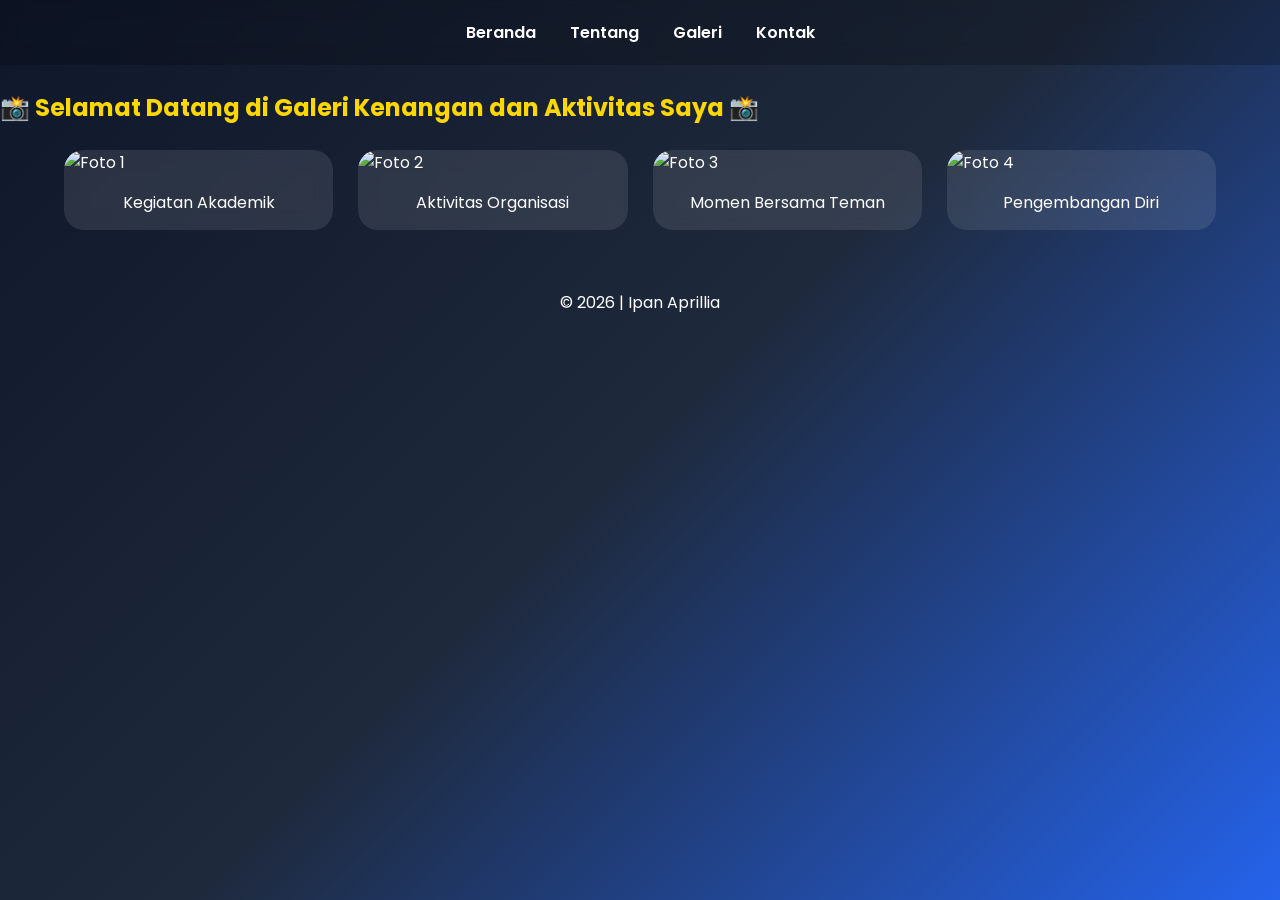
==== galeri.html @ f1b147aa "Update galeri.html" ====
<!DOCTYPE html>
<html lang="id">
<head>
<meta charset="UTF-8">
<meta name="viewport" content="width=device-width, initial-scale=1.0">

<title>Galeri Saya</title>

<link href="https://fonts.googleapis.com/css2?family=Poppins:wght@300;400;600;700&display=swap" rel="stylesheet">

<style>

*{
    margin:0;
    padding:0;
    box-sizing:border-box;
    font-family:'Poppins',sans-serif;
}

body{
    background:linear-gradient(135deg,#0f172a,#1e293b,#2563eb);
    color:white;
    min-height:100vh;
}

nav{
    text-align:center;
    padding:20px;
    background:rgba(0,0,0,0.2);
    backdrop-filter:blur(10px);
}

nav a{
    color:white;
    text-decoration:none;
    margin:0 15px;
    font-weight:600;
}

nav a:hover{
    color:#ffd700;
}

.running-text{
    overflow:hidden;
    white-space:nowrap;
    margin:25px 0;
}

.running-text h2{
    display:inline-block;
    animation:jalan 15s linear infinite;
    color:#ffd700;
}

@keyframes jalan{
    from{
        transform:translateX(100%);
    }
    to{
        transform:translateX(-100%);
    }
}

.container{
    width:90%;
    max-width:1200px;
    margin:auto;
}

.gallery{
    display:grid;
    grid-template-columns:repeat(auto-fit,minmax(250px,1fr));
    gap:25px;
    padding-bottom:40px;
}

.card{
    overflow:hidden;
    border-radius:20px;
    background:rgba(255,255,255,0.1);
    backdrop-filter:blur(10px);
    animation:muncul 1s ease;
    transition:0.5s;
}

.card:hover{
    transform:translateY(-10px);
}

.card img{
    width:100%;
    height:320px;
    object-fit:cover;
    transition:0.5s;
}

.card img:hover{
    transform:scale(1.1);
}

.card p{
    text-align:center;
    padding:15px;
}

@keyframes muncul{
    from{
        opacity:0;
        transform:translateY(50px);
    }
    to{
        opacity:1;
        transform:translateY(0);
    }
}

footer{
    text-align:center;
    padding:20px;
}

</style>
</head>

<body>

<nav>
<a href="index.html">Beranda</a>
<a href="tentang.html">Tentang</a>
<a href="galeri.html">Galeri</a>
<a href="kontak.html">Kontak</a>
</nav>

<div class="running-text">
<h2>📸 Selamat Datang di Galeri Kenangan dan Aktivitas Saya 📸</h2>
</div>

<div class="container">

<div class="gallery">

<div class="card">
<img src="foto1.jpg" alt="Foto 1">
<p>Kegiatan Akademik</p>
</div>

<div class="card">
<img src="foto2.jpg" alt="Foto 2">
<p>Aktivitas Organisasi</p>
</div>

<div class="card">
<img src="foto3.jpg" alt="Foto 3">
<p>Momen Bersama Teman</p>
</div>

<div class="card">
<img src="foto4.jpg" alt="Foto 4">
<p>Pengembangan Diri</p>
</div>

</div>

</div>

<footer>
© 2026 | Ipan Aprillia
</footer>

</body>
</html>
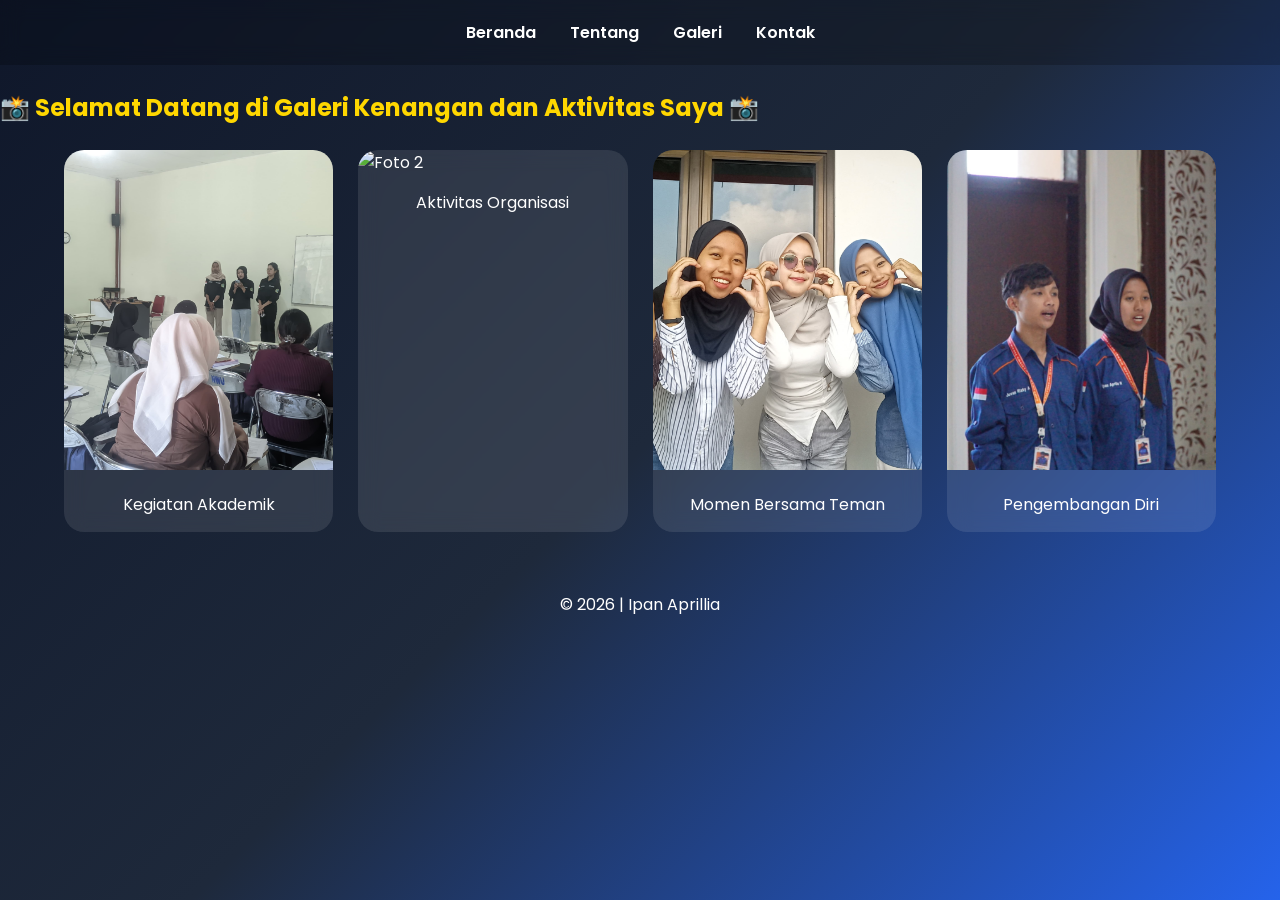
==== commit 23e493d6: "Update galeri.html" ====
--- a/galeri.html
+++ b/galeri.html
@@ -141,22 +141,22 @@
 <div class="gallery">
 
 <div class="card">
-<img src="foto1.jpg" alt="Foto 1">
+<img src="foto1.jpeg" alt="Foto 1">
 <p>Kegiatan Akademik</p>
 </div>
 
 <div class="card">
-<img src="foto2.jpg" alt="Foto 2">
+<img src="foto2.jpeg" alt="Foto 2">
 <p>Aktivitas Organisasi</p>
 </div>
 
 <div class="card">
-<img src="foto3.jpg" alt="Foto 3">
+<img src="foto3.jpeg" alt="Foto 3">
 <p>Momen Bersama Teman</p>
 </div>
 
 <div class="card">
-<img src="foto4.jpg" alt="Foto 4">
+<img src="foto4.jpeg" alt="Foto 4">
 <p>Pengembangan Diri</p>
 </div>
 
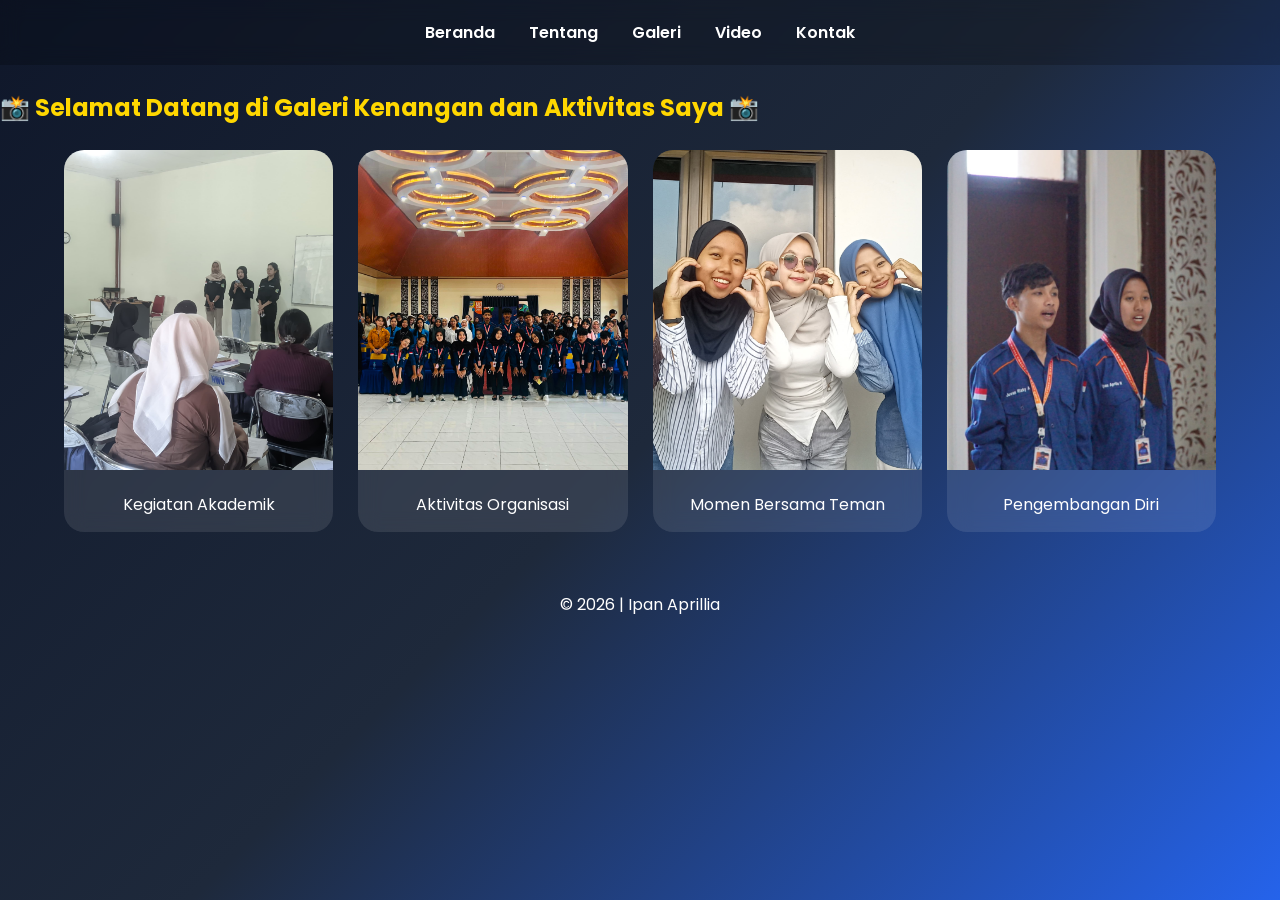
==== commit 606d3e16: "Update galeri.html" ====
--- a/galeri.html
+++ b/galeri.html
@@ -129,6 +129,7 @@
 <a href="index.html">Beranda</a>
 <a href="tentang.html">Tentang</a>
 <a href="galeri.html">Galeri</a>
+<a href="video.html">Video</a>
 <a href="kontak.html">Kontak</a>
 </nav>
 
@@ -141,22 +142,22 @@
 <div class="gallery">
 
 <div class="card">
-<img src="foto1.jpeg" alt="Foto 1">
+<img src="./foto1.jpeg" alt="Foto 1">
 <p>Kegiatan Akademik</p>
 </div>
 
 <div class="card">
-<img src="foto2.jpeg" alt="Foto 2">
+<img src="./foto2.jpeg" alt="Foto 2">
 <p>Aktivitas Organisasi</p>
 </div>
 
 <div class="card">
-<img src="foto3.jpeg" alt="Foto 3">
+<img src="./foto3.jpeg" alt="Foto 3">
 <p>Momen Bersama Teman</p>
 </div>
 
 <div class="card">
-<img src="foto4.jpeg" alt="Foto 4">
+<img src="./foto4.jpeg" alt="Foto 4">
 <p>Pengembangan Diri</p>
 </div>
 
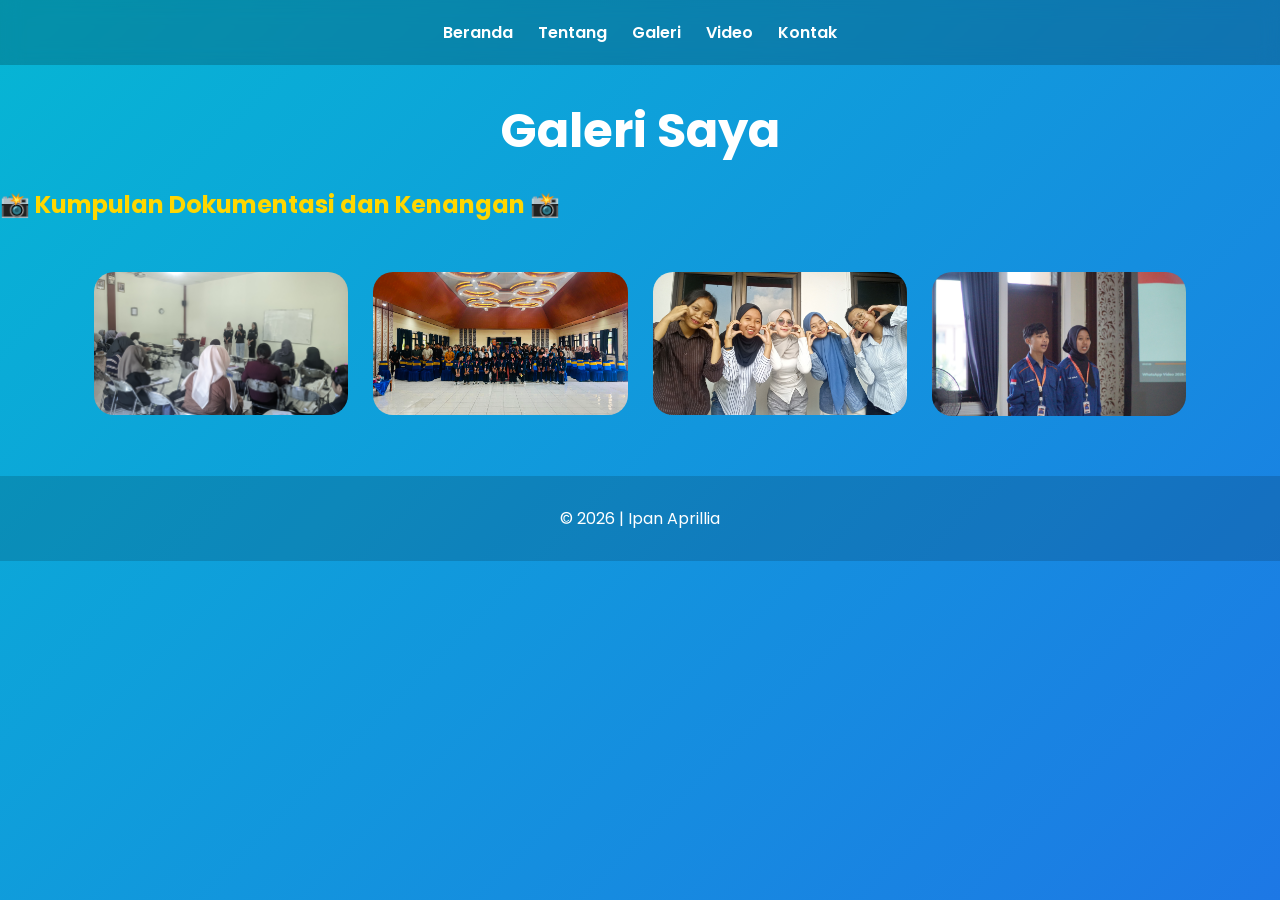
==== commit 84cf71c1: "Update galeri.html" ====
--- a/galeri.html
+++ b/galeri.html
@@ -3,127 +3,14 @@
 <head>
 <meta charset="UTF-8">
 <meta name="viewport" content="width=device-width, initial-scale=1.0">
+<title>Galeri</title>
 
-<title>Galeri Saya</title>
+<link rel="stylesheet" href="style.css">
 
-<link href="https://fonts.googleapis.com/css2?family=Poppins:wght@300;400;600;700&display=swap" rel="stylesheet">
+</head>
+<body>
 
-<style>
-
-*{
-    margin:0;
-    padding:0;
-    box-sizing:border-box;
-    font-family:'Poppins',sans-serif;
-}
-
-body{
-    background:linear-gradient(135deg,#0f172a,#1e293b,#2563eb);
-    color:white;
-    min-height:100vh;
-}
-
-nav{
-    text-align:center;
-    padding:20px;
-    background:rgba(0,0,0,0.2);
-    backdrop-filter:blur(10px);
-}
-
-nav a{
-    color:white;
-    text-decoration:none;
-    margin:0 15px;
-    font-weight:600;
-}
-
-nav a:hover{
-    color:#ffd700;
-}
-
-.running-text{
-    overflow:hidden;
-    white-space:nowrap;
-    margin:25px 0;
-}
-
-.running-text h2{
-    display:inline-block;
-    animation:jalan 15s linear infinite;
-    color:#ffd700;
-}
-
-@keyframes jalan{
-    from{
-        transform:translateX(100%);
-    }
-    to{
-        transform:translateX(-100%);
-    }
-}
-
-.container{
-    width:90%;
-    max-width:1200px;
-    margin:auto;
-}
-
-.gallery{
-    display:grid;
-    grid-template-columns:repeat(auto-fit,minmax(250px,1fr));
-    gap:25px;
-    padding-bottom:40px;
-}
-
-.card{
-    overflow:hidden;
-    border-radius:20px;
-    background:rgba(255,255,255,0.1);
-    backdrop-filter:blur(10px);
-    animation:muncul 1s ease;
-    transition:0.5s;
-}
-
-.card:hover{
-    transform:translateY(-10px);
-}
-
-.card img{
-    width:100%;
-    height:320px;
-    object-fit:cover;
-    transition:0.5s;
-}
-
-.card img:hover{
-    transform:scale(1.1);
-}
-
-.card p{
-    text-align:center;
-    padding:15px;
-}
-
-@keyframes muncul{
-    from{
-        opacity:0;
-        transform:translateY(50px);
-    }
-    to{
-        opacity:1;
-        transform:translateY(0);
-    }
-}
-
-footer{
-    text-align:center;
-    padding:20px;
-}
-
-</style>
-</head>
-
-<body>
+<div class="stars"></div>
 
 <nav>
 <a href="index.html">Beranda</a>
@@ -133,35 +20,18 @@
 <a href="kontak.html">Kontak</a>
 </nav>
 
-<div class="running-text">
-<h2>📸 Selamat Datang di Galeri Kenangan dan Aktivitas Saya 📸</h2>
+<h1>Galeri Saya</h1>
+
+<div class="marquee">
+<h2>📸 Kumpulan Dokumentasi dan Kenangan 📸</h2>
 </div>
-
-<div class="container">
 
 <div class="gallery">
 
-<div class="card">
-<img src="./foto1.jpeg" alt="Foto 1">
-<p>Kegiatan Akademik</p>
-</div>
-
-<div class="card">
-<img src="./foto2.jpeg" alt="Foto 2">
-<p>Aktivitas Organisasi</p>
-</div>
-
-<div class="card">
-<img src="./foto3.jpeg" alt="Foto 3">
-<p>Momen Bersama Teman</p>
-</div>
-
-<div class="card">
-<img src="./foto4.jpeg" alt="Foto 4">
-<p>Pengembangan Diri</p>
-</div>
-
-</div>
+<img src="foto1.jpeg">
+<img src="foto2.jpeg">
+<img src="foto3.jpeg">
+<img src="foto4.jpeg">
 
 </div>
 
--- a/style.css
+++ b/style.css
@@ -0,0 +1,299 @@
+/* ========================= */
+/* STYLE WEBSITE PORTOFOLIO */
+/* ========================= */
+
+@import url('https://fonts.googleapis.com/css2?family=Poppins:wght@300;400;500;600;700&display=swap');
+
+*{
+margin:0;
+padding:0;
+box-sizing:border-box;
+font-family:'Poppins',sans-serif;
+}
+
+body{
+min-height:100vh;
+color:white;
+background:linear-gradient(
+-45deg,
+#0f172a,
+#1e293b,
+#2563eb,
+#06b6d4
+);
+background-size:400% 400%;
+animation:bgMove 12s ease infinite;
+}
+
+/* Background bergerak */
+
+@keyframes bgMove{
+0%{
+background-position:0% 50%;
+}
+
+```
+50%{
+    background-position:100% 50%;
+}
+
+100%{
+    background-position:0% 50%;
+}
+```
+
+}
+
+/* Navigasi */
+
+nav{
+display:flex;
+justify-content:center;
+align-items:center;
+gap:25px;
+padding:20px;
+background:rgba(0,0,0,0.2);
+backdrop-filter:blur(10px);
+position:sticky;
+top:0;
+z-index:999;
+}
+
+nav a{
+color:white;
+text-decoration:none;
+font-weight:600;
+position:relative;
+transition:0.3s;
+}
+
+nav a:hover
+
+nav a::after{
+content:'';
+position:absolute;
+width:0;
+height:3px;
+left:0;
+bottom:-5px;
+background:#ffd700;
+transition:0.4s;
+}
+
+nav a:hover::after{
+width:100%;
+}
+
+/* Judul */
+
+h1{
+text-align:center;
+margin-top:30px;
+font-size:3rem;
+animation:glow 2s infinite alternate;
+}
+
+@keyframes glow{
+from{
+text-shadow:0 0 10px white;
+}
+
+```
+to{
+    text-shadow:
+    0 0 15px #ffd700,
+    0 0 25px #ffd700;
+}
+```
+
+}
+
+h2{
+text-align:center;
+}
+
+/* Paragraf */
+
+p{
+line-height:1.8;
+}
+
+/* Card */
+
+.card{
+background:rgba(255,255,255,0.12);
+backdrop-filter:blur(15px);
+border-radius:20px;
+padding:25px;
+margin:20px;
+transition:0.4s;
+box-shadow:0 0 15px rgba(255,255,255,0.1);
+}
+
+.card:hover{
+transform:translateY(-10px);
+box-shadow:0 0 30px rgba(255,255,255,0.4);
+}
+
+/* Gambar */
+
+img{
+max-width:100%;
+border-radius:20px;
+transition:0.5s;
+}
+
+img:hover{
+transform:scale(1.05);
+}
+
+/* Galeri */
+
+.gallery{
+width:90%;
+margin:auto;
+display:grid;
+grid-template-columns:repeat(auto-fit,minmax(250px,1fr));
+gap:25px;
+padding:30px;
+}
+
+/* Video */
+
+video{
+width:100%;
+border-radius:20px;
+box-shadow:0 0 25px rgba(255,255,255,0.3);
+}
+
+/* Tombol */
+
+button,
+.btn{
+background:white;
+color:#1e3a8a;
+border:none;
+padding:12px 25px;
+border-radius:30px;
+cursor:pointer;
+font-weight:bold;
+transition:0.4s;
+text-decoration:none;
+display:inline-block;
+}
+
+button:hover,
+.btn:hover{
+transform:translateY(-5px);
+box-shadow:0 0 20px white;
+}
+
+/* Running Text */
+
+.marquee{
+overflow:hidden;
+white-space:nowrap;
+margin:20px 0;
+}
+
+.marquee h2{
+display:inline-block;
+color:#ffd700;
+animation:jalan 15s linear infinite;
+}
+
+@keyframes jalan{
+from{
+transform:translateX(100%);
+}
+
+```
+to{
+    transform:translateX(-100%);
+}
+```
+
+}
+
+/* Efek muncul */
+
+.fade-in{
+animation:fadeIn 1.5s ease;
+}
+
+@keyframes fadeIn{
+from{
+opacity:0;
+transform:translateY(40px);
+}
+
+```
+to{
+    opacity:1;
+    transform:translateY(0);
+}
+```
+
+}
+
+/* Jam Digital */
+
+#jam{
+position:fixed;
+top:20px;
+right:20px;
+background:rgba(255,255,255,0.15);
+backdrop-filter:blur(10px);
+padding:10px 20px;
+border-radius:15px;
+font-weight:bold;
+}
+
+/* Tombol Kembali ke Atas */
+
+#topBtn{
+position:fixed;
+bottom:20px;
+right:20px;
+width:50px;
+height:50px;
+border-radius:50%;
+border:none;
+cursor:pointer;
+font-size:20px;
+}
+
+/* Footer */
+
+footer{
+text-align:center;
+padding:30px;
+margin-top:30px;
+background:rgba(0,0,0,0.15);
+}
+
+/* Bintang */
+
+.stars{
+position:fixed;
+top:0;
+left:0;
+width:100%;
+height:100%;
+background:url('https://www.transparenttextures.com/patterns/stardust.png');
+pointer-events:none;
+animation:starsMove 60s linear infinite;
+}
+
+@keyframes starsMove{
+from{
+background-position:0 0;
+}
+
+```
+to{
+    background-position:0 1000px;
+}
+```
+
+}
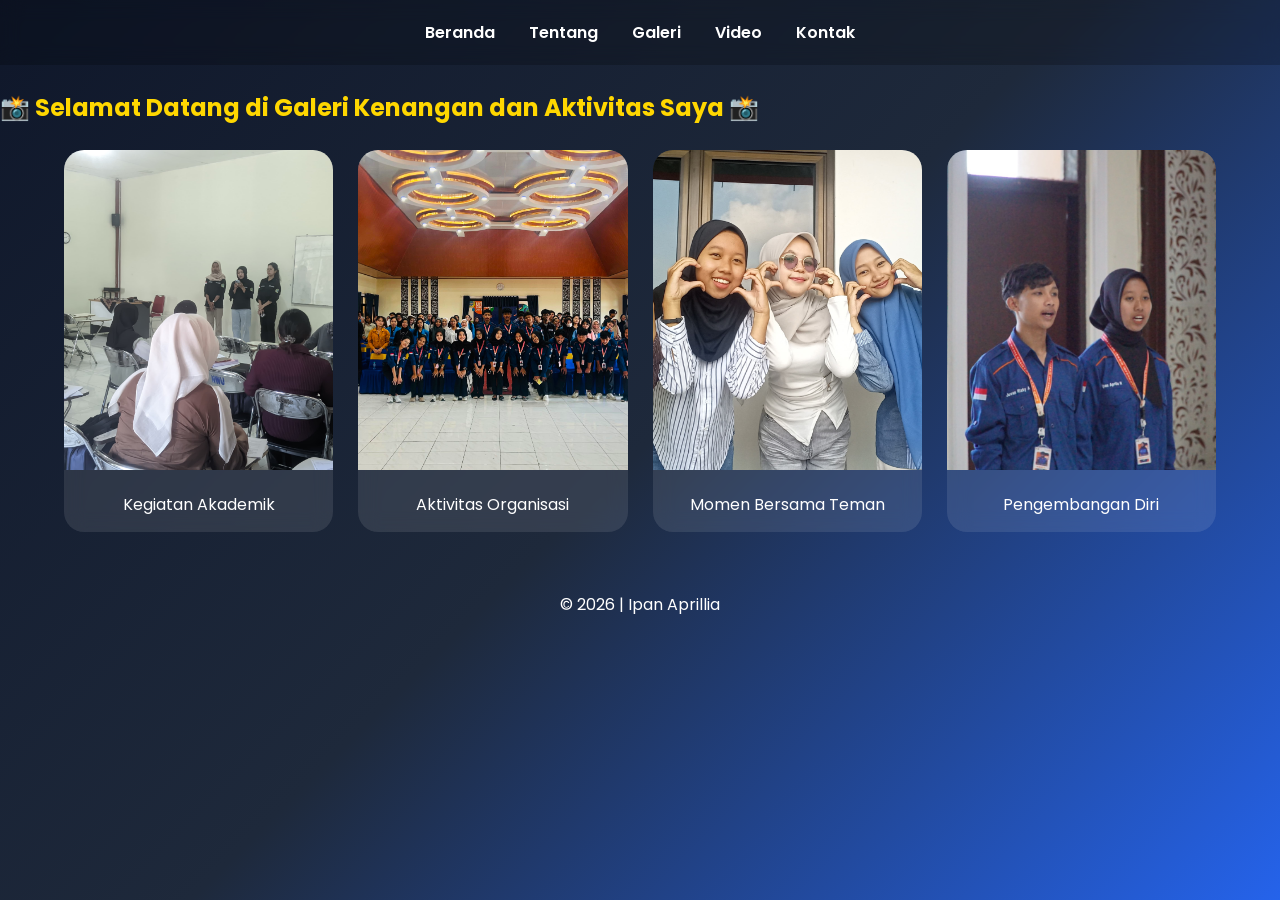
==== commit ce4fa752: "Update galeri.html" ====
--- a/galeri.html
+++ b/galeri.html
@@ -3,14 +3,127 @@
 <head>
 <meta charset="UTF-8">
 <meta name="viewport" content="width=device-width, initial-scale=1.0">
-<title>Galeri</title>
 
-<link rel="stylesheet" href="style.css">
+<title>Galeri Saya</title>
 
+<link href="https://fonts.googleapis.com/css2?family=Poppins:wght@300;400;600;700&display=swap" rel="stylesheet">
+
+<style>
+
+*{
+    margin:0;
+    padding:0;
+    box-sizing:border-box;
+    font-family:'Poppins',sans-serif;
+}
+
+body{
+    background:linear-gradient(135deg,#0f172a,#1e293b,#2563eb);
+    color:white;
+    min-height:100vh;
+}
+
+nav{
+    text-align:center;
+    padding:20px;
+    background:rgba(0,0,0,0.2);
+    backdrop-filter:blur(10px);
+}
+
+nav a{
+    color:white;
+    text-decoration:none;
+    margin:0 15px;
+    font-weight:600;
+}
+
+nav a:hover{
+    color:#ffd700;
+}
+
+.running-text{
+    overflow:hidden;
+    white-space:nowrap;
+    margin:25px 0;
+}
+
+.running-text h2{
+    display:inline-block;
+    animation:jalan 15s linear infinite;
+    color:#ffd700;
+}
+
+@keyframes jalan{
+    from{
+        transform:translateX(100%);
+    }
+    to{
+        transform:translateX(-100%);
+    }
+}
+
+.container{
+    width:90%;
+    max-width:1200px;
+    margin:auto;
+}
+
+.gallery{
+    display:grid;
+    grid-template-columns:repeat(auto-fit,minmax(250px,1fr));
+    gap:25px;
+    padding-bottom:40px;
+}
+
+.card{
+    overflow:hidden;
+    border-radius:20px;
+    background:rgba(255,255,255,0.1);
+    backdrop-filter:blur(10px);
+    animation:muncul 1s ease;
+    transition:0.5s;
+}
+
+.card:hover{
+    transform:translateY(-10px);
+}
+
+.card img{
+    width:100%;
+    height:320px;
+    object-fit:cover;
+    transition:0.5s;
+}
+
+.card img:hover{
+    transform:scale(1.1);
+}
+
+.card p{
+    text-align:center;
+    padding:15px;
+}
+
+@keyframes muncul{
+    from{
+        opacity:0;
+        transform:translateY(50px);
+    }
+    to{
+        opacity:1;
+        transform:translateY(0);
+    }
+}
+
+footer{
+    text-align:center;
+    padding:20px;
+}
+
+</style>
 </head>
+
 <body>
-
-<div class="stars"></div>
 
 <nav>
 <a href="index.html">Beranda</a>
@@ -20,18 +133,35 @@
 <a href="kontak.html">Kontak</a>
 </nav>
 
-<h1>Galeri Saya</h1>
+<div class="running-text">
+<h2>📸 Selamat Datang di Galeri Kenangan dan Aktivitas Saya 📸</h2>
+</div>
 
-<div class="marquee">
-<h2>📸 Kumpulan Dokumentasi dan Kenangan 📸</h2>
-</div>
+<div class="container">
 
 <div class="gallery">
 
-<img src="foto1.jpeg">
-<img src="foto2.jpeg">
-<img src="foto3.jpeg">
-<img src="foto4.jpeg">
+<div class="card">
+<img src="./foto1.jpeg" alt="Foto 1">
+<p>Kegiatan Akademik</p>
+</div>
+
+<div class="card">
+<img src="./foto2.jpeg" alt="Foto 2">
+<p>Aktivitas Organisasi</p>
+</div>
+
+<div class="card">
+<img src="./foto3.jpeg" alt="Foto 3">
+<p>Momen Bersama Teman</p>
+</div>
+
+<div class="card">
+<img src="./foto4.jpeg" alt="Foto 4">
+<p>Pengembangan Diri</p>
+</div>
+
+</div>
 
 </div>
 
@@ -40,4 +170,4 @@
 </footer>
 
 </body>
-</html>
+</html
